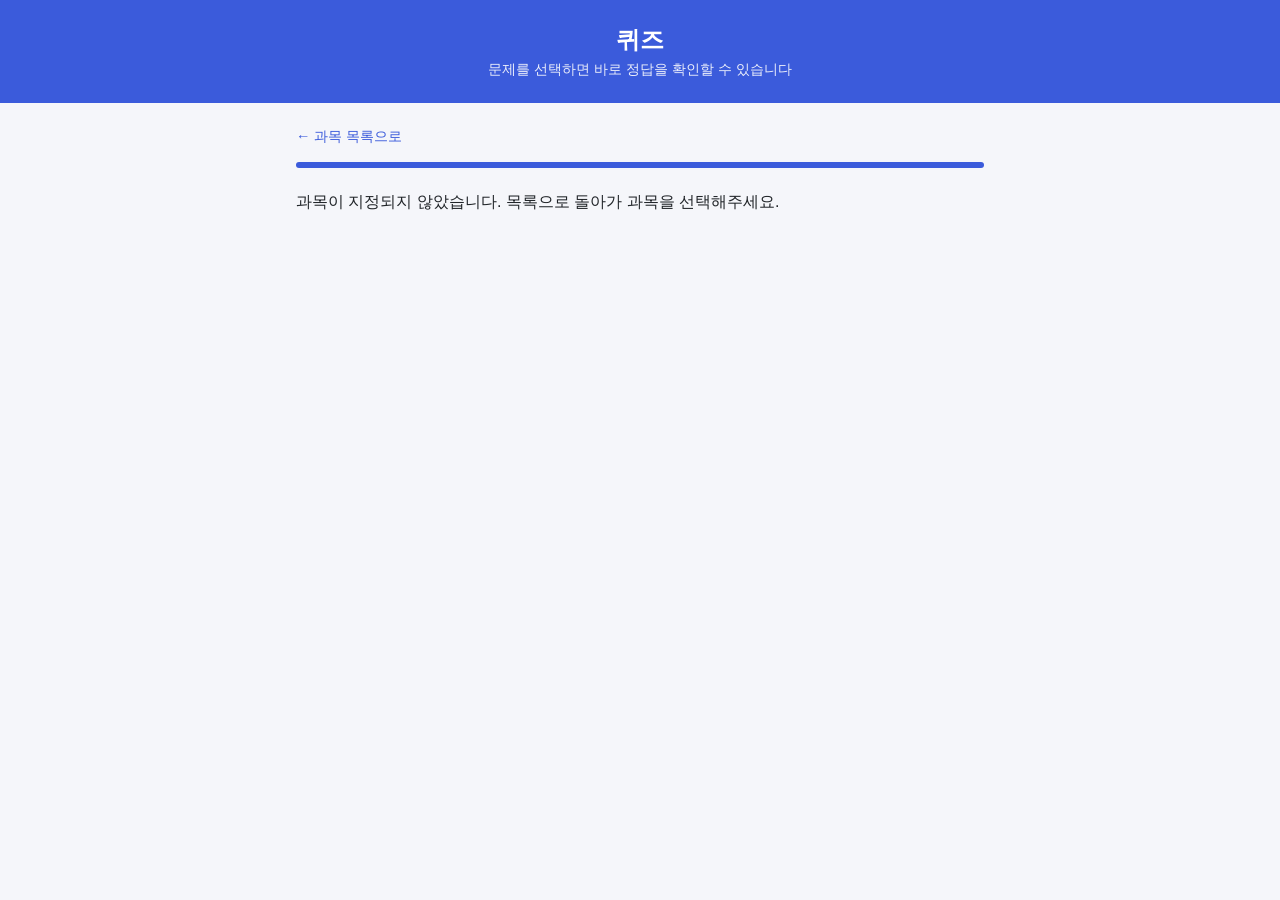
==== quiz.html @ 1950f855 "Add static exam prep quiz site for university courses Co-Authored-By: Claude Sonnet 5 <noreply@anthr" ====
<!DOCTYPE html>
<html lang="ko">
<head>
<meta charset="UTF-8" />
<meta name="viewport" content="width=device-width, initial-scale=1.0" />
<title>퀴즈 | 대학 시험 대비 문제 사이트</title>
<link rel="stylesheet" href="css/style.css" />
</head>
<body>
  <header>
    <h1 id="subject-title">퀴즈</h1>
    <p id="subject-sub">문제를 선택하면 바로 정답을 확인할 수 있습니다</p>
  </header>
  <main>
    <div class="top-bar">
      <a href="index.html" class="back-link">&larr; 과목 목록으로</a>
      <span class="progress-text" id="progress-text"></span>
    </div>
    <div class="progress-bar"><div class="progress-fill" id="progress-fill"></div></div>

    <div id="quiz-area"></div>
    <div id="result-area" style="display:none;"></div>
  </main>
  <script src="js/app.js"></script>
  <script>
    initQuiz();
  </script>
</body>
</html>
---- css/style.css ----
:root {
  --bg: #f5f6fa;
  --card-bg: #ffffff;
  --primary: #3b5bdb;
  --primary-dark: #2f4bc7;
  --text: #212529;
  --muted: #6c757d;
  --border: #e2e4ea;
  --correct: #2b8a3e;
  --wrong: #c92a2a;
  --radius: 12px;
}

* {
  box-sizing: border-box;
}

body {
  margin: 0;
  font-family: "Pretendard", -apple-system, BlinkMacSystemFont, "Segoe UI", Roboto, "Malgun Gothic", sans-serif;
  background: var(--bg);
  color: var(--text);
  min-height: 100vh;
}

header {
  background: var(--primary);
  color: white;
  padding: 24px 16px;
  text-align: center;
}

header h1 {
  margin: 0 0 4px;
  font-size: 1.5rem;
}

header p {
  margin: 0;
  opacity: 0.9;
  font-size: 0.9rem;
}

main {
  max-width: 720px;
  margin: 0 auto;
  padding: 24px 16px 80px;
}

.subject-grid {
  display: grid;
  grid-template-columns: repeat(auto-fit, minmax(220px, 1fr));
  gap: 16px;
  margin-top: 20px;
}

.subject-card {
  display: block;
  background: var(--card-bg);
  border: 1px solid var(--border);
  border-radius: var(--radius);
  padding: 20px;
  text-decoration: none;
  color: var(--text);
  box-shadow: 0 1px 3px rgba(0, 0, 0, 0.05);
  transition: transform 0.15s ease, box-shadow 0.15s ease;
}

.subject-card:hover {
  transform: translateY(-2px);
  box-shadow: 0 6px 16px rgba(59, 91, 219, 0.15);
  border-color: var(--primary);
}

.subject-card h3 {
  margin: 0 0 6px;
  font-size: 1.05rem;
}

.subject-card span {
  color: var(--muted);
  font-size: 0.85rem;
}

.top-bar {
  display: flex;
  justify-content: space-between;
  align-items: center;
  margin-bottom: 16px;
}

.back-link {
  color: var(--primary);
  text-decoration: none;
  font-size: 0.9rem;
}

.progress-text {
  color: var(--muted);
  font-size: 0.9rem;
}

.progress-bar {
  height: 6px;
  background: var(--border);
  border-radius: 3px;
  overflow: hidden;
  margin-bottom: 24px;
}

.progress-fill {
  height: 100%;
  background: var(--primary);
  transition: width 0.2s ease;
}

.question-card {
  background: var(--card-bg);
  border: 1px solid var(--border);
  border-radius: var(--radius);
  padding: 24px;
  box-shadow: 0 1px 3px rgba(0, 0, 0, 0.05);
}

.question-number {
  color: var(--primary);
  font-weight: 600;
  font-size: 0.85rem;
  margin-bottom: 8px;
}

.question-text {
  font-size: 1.1rem;
  font-weight: 600;
  margin: 0 0 20px;
  line-height: 1.5;
}

.options {
  display: flex;
  flex-direction: column;
  gap: 10px;
}

.option-btn {
  text-align: left;
  padding: 14px 16px;
  border: 1px solid var(--border);
  border-radius: 8px;
  background: white;
  font-size: 0.98rem;
  cursor: pointer;
  transition: background 0.15s ease, border-color 0.15s ease;
}

.option-btn:hover:not(:disabled) {
  border-color: var(--primary);
  background: #f0f3ff;
}

.option-btn.selected {
  border-color: var(--primary);
  background: #eef1ff;
}

.option-btn.correct {
  border-color: var(--correct);
  background: #ebfbee;
  color: var(--correct);
  font-weight: 600;
}

.option-btn.wrong {
  border-color: var(--wrong);
  background: #fff5f5;
  color: var(--wrong);
  font-weight: 600;
}

.option-btn:disabled {
  cursor: default;
}

.explanation {
  margin-top: 16px;
  padding: 14px 16px;
  background: #f8f9fb;
  border-left: 4px solid var(--primary);
  border-radius: 6px;
  font-size: 0.92rem;
  color: var(--text);
  display: none;
}

.explanation.show {
  display: block;
}

.nav-buttons {
  display: flex;
  justify-content: space-between;
  margin-top: 20px;
}

button.primary {
  background: var(--primary);
  color: white;
  border: none;
  padding: 12px 24px;
  border-radius: 8px;
  font-size: 0.95rem;
  cursor: pointer;
  font-weight: 600;
}

button.primary:hover {
  background: var(--primary-dark);
}

button.primary:disabled {
  background: #adb5bd;
  cursor: not-allowed;
}

button.secondary {
  background: transparent;
  color: var(--muted);
  border: 1px solid var(--border);
  padding: 12px 24px;
  border-radius: 8px;
  font-size: 0.95rem;
  cursor: pointer;
}

.result-card {
  background: var(--card-bg);
  border: 1px solid var(--border);
  border-radius: var(--radius);
  padding: 32px 24px;
  text-align: center;
  box-shadow: 0 1px 3px rgba(0, 0, 0, 0.05);
}

.result-score {
  font-size: 2.5rem;
  font-weight: 700;
  color: var(--primary);
  margin: 12px 0;
}

.result-list {
  text-align: left;
  margin-top: 24px;
  display: flex;
  flex-direction: column;
  gap: 8px;
}

.result-item {
  padding: 10px 14px;
  border-radius: 8px;
  font-size: 0.9rem;
  border: 1px solid var(--border);
}

.result-item.correct {
  border-color: var(--correct);
  background: #ebfbee;
}

.result-item.wrong {
  border-color: var(--wrong);
  background: #fff5f5;
}
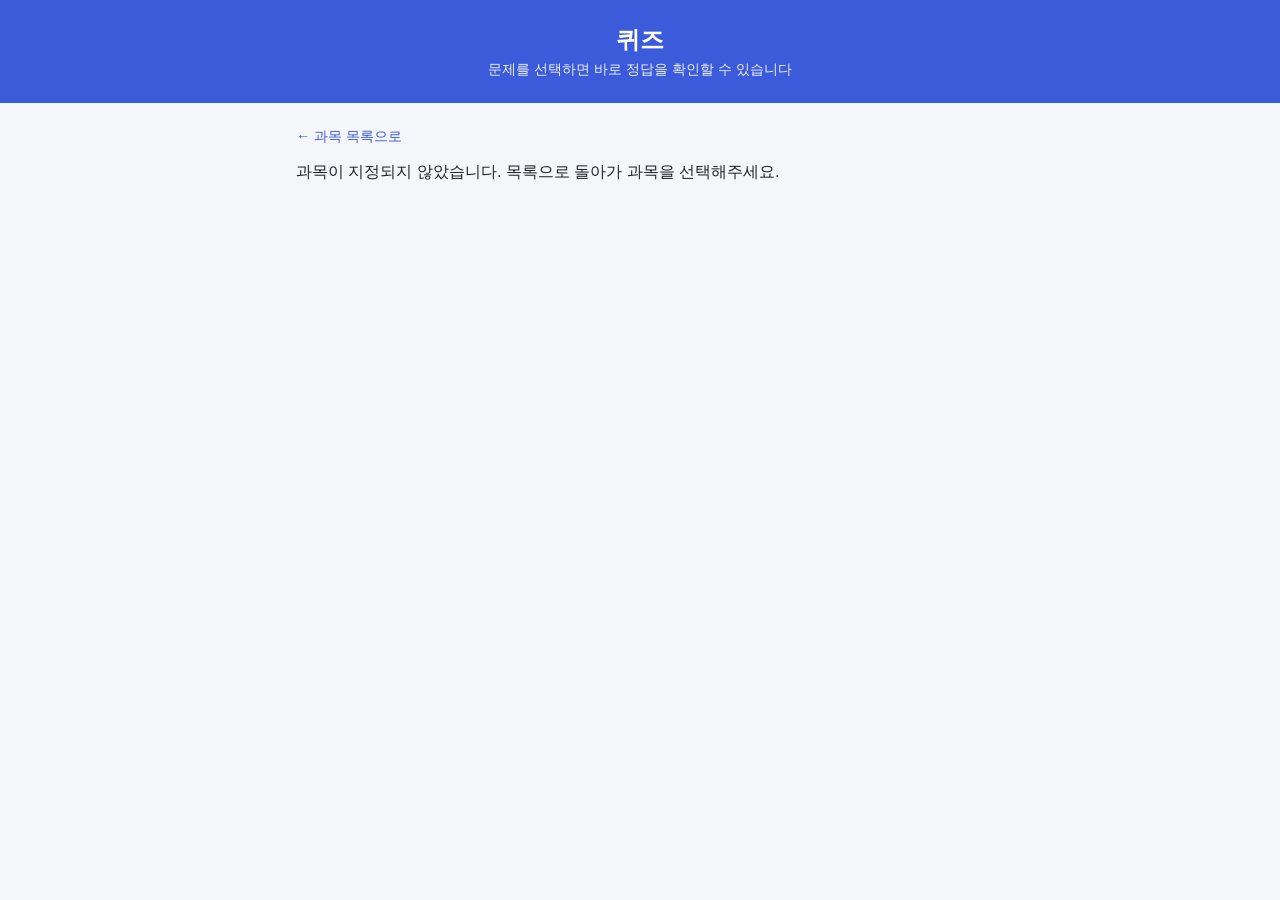
==== commit 38bafa6d: "Add quiz length and time-limit selection (Entry/Gen/Air/Pro/Duo x Gen/Mini/Air/Pro) Before starting " ====
--- a/quiz.html
+++ b/quiz.html
@@ -15,9 +15,11 @@
     <div class="top-bar">
       <a href="index.html" class="back-link">&larr; 과목 목록으로</a>
       <span class="progress-text" id="progress-text"></span>
+      <span class="timer-text" id="timer-text" style="display:none;"></span>
     </div>
-    <div class="progress-bar"><div class="progress-fill" id="progress-fill"></div></div>
+    <div class="progress-bar" id="progress-bar-wrap" style="display:none;"><div class="progress-fill" id="progress-fill"></div></div>
 
+    <div id="setup-area"></div>
     <div id="quiz-area"></div>
     <div id="result-area" style="display:none;"></div>
   </main>
--- a/css/style.css
+++ b/css/style.css
@@ -86,6 +86,7 @@
   display: flex;
   justify-content: space-between;
   align-items: center;
+  gap: 12px;
   margin-bottom: 16px;
 }
 
@@ -98,6 +99,83 @@
 .progress-text {
   color: var(--muted);
   font-size: 0.9rem;
+  margin-left: auto;
+}
+
+.timer-text {
+  font-size: 0.95rem;
+  font-weight: 700;
+  color: var(--primary);
+  background: #eef1ff;
+  padding: 4px 10px;
+  border-radius: 6px;
+  font-variant-numeric: tabular-nums;
+}
+
+.timer-text.warning {
+  color: var(--wrong);
+  background: #fff5f5;
+}
+
+.setup-card {
+  background: var(--card-bg);
+  border: 1px solid var(--border);
+  border-radius: var(--radius);
+  padding: 28px 24px;
+  box-shadow: 0 1px 3px rgba(0, 0, 0, 0.05);
+}
+
+.setup-card h2 {
+  font-size: 1rem;
+  margin: 0 0 4px;
+}
+
+.setup-hint {
+  color: var(--muted);
+  font-size: 0.85rem;
+  margin: 0 0 14px;
+}
+
+.option-group {
+  display: flex;
+  flex-wrap: wrap;
+  gap: 10px;
+  margin-bottom: 28px;
+}
+
+.select-btn {
+  flex: 1 1 100px;
+  padding: 14px 10px;
+  border: 1px solid var(--border);
+  border-radius: 8px;
+  background: white;
+  cursor: pointer;
+  text-align: center;
+  font-size: 0.9rem;
+  transition: border-color 0.15s ease, background 0.15s ease;
+}
+
+.select-btn strong {
+  display: block;
+  font-size: 1rem;
+  margin-bottom: 2px;
+}
+
+.select-btn:hover:not(:disabled) {
+  border-color: var(--primary);
+  background: #f0f3ff;
+}
+
+.select-btn.selected {
+  border-color: var(--primary);
+  background: #eef1ff;
+  font-weight: 700;
+  color: var(--primary);
+}
+
+.select-btn:disabled {
+  opacity: 0.4;
+  cursor: not-allowed;
 }
 
 .progress-bar {
